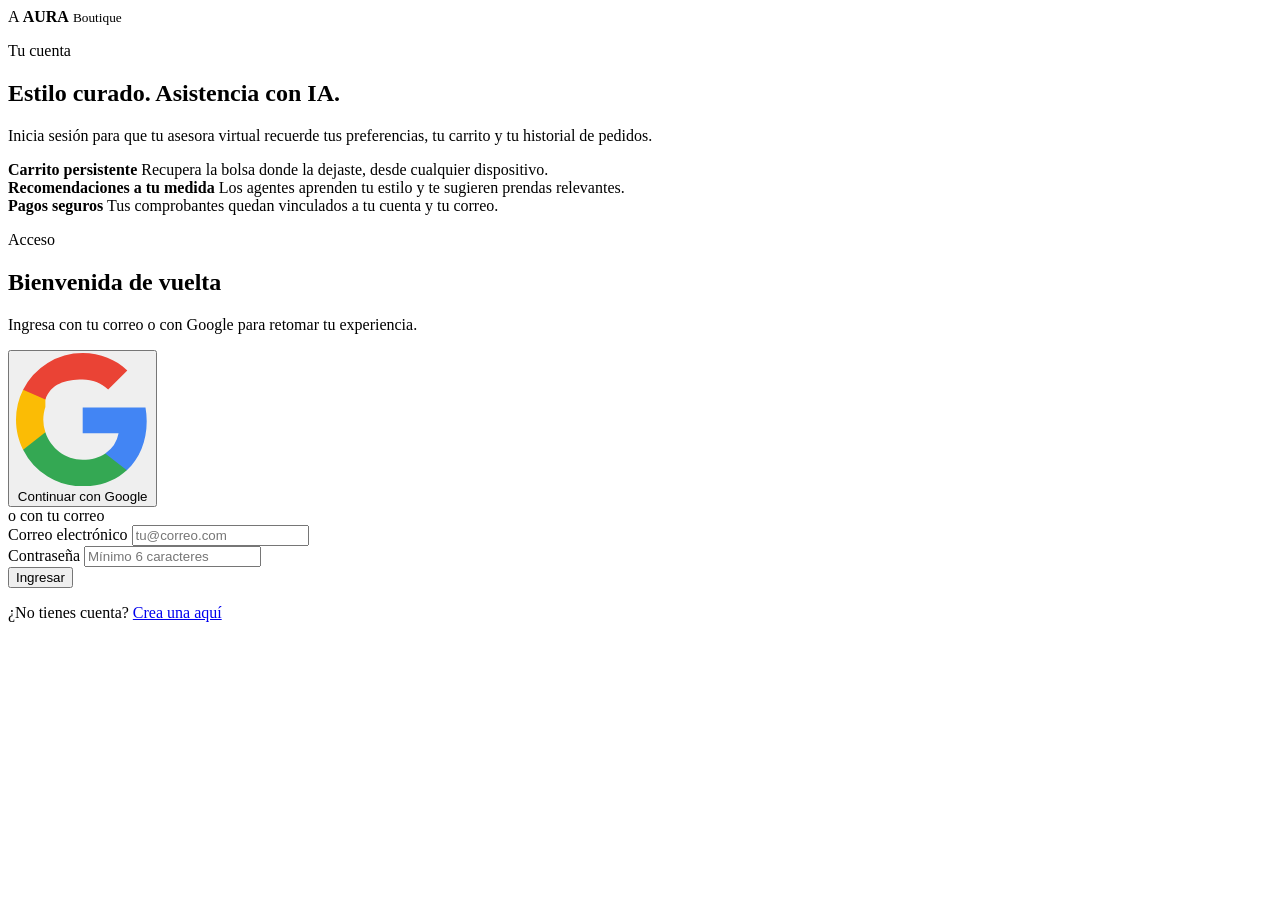
==== web/static/login.html @ 2b28d8bf "Migracion a LangChain/LangGraph con agentes MCP" ====
<!DOCTYPE html>
<html lang="es">
<head>
  <meta charset="UTF-8" />
  <meta name="viewport" content="width=device-width, initial-scale=1.0" />
  <title>Iniciar sesión — AURA Boutique</title>
  <link rel="stylesheet" href="/static/auth.css" />
</head>
<body>
  <div class="auth-shell">
    <!-- Panel izquierdo: branding -->
    <aside class="brand-panel">
      <div class="brand-content">
        <div class="logo-row">
          <span class="logo">A</span>
          <span class="brand-text">
            <strong>AURA</strong>
            <small>Boutique</small>
          </span>
        </div>

        <div>
          <p class="brand-kicker">Tu cuenta</p>
          <h2 class="brand-heading">
            Estilo curado.
            <span class="accent">Asistencia con IA.</span>
          </h2>
          <p class="brand-copy">
            Inicia sesión para que tu asesora virtual recuerde tus
            preferencias, tu carrito y tu historial de pedidos.
          </p>
        </div>

        <div class="brand-features">
          <div class="brand-feature">
            <span class="dot"></span>
            <div>
              <strong>Carrito persistente</strong>
              <span>Recupera la bolsa donde la dejaste, desde cualquier dispositivo.</span>
            </div>
          </div>
          <div class="brand-feature">
            <span class="dot"></span>
            <div>
              <strong>Recomendaciones a tu medida</strong>
              <span>Los agentes aprenden tu estilo y te sugieren prendas relevantes.</span>
            </div>
          </div>
          <div class="brand-feature">
            <span class="dot"></span>
            <div>
              <strong>Pagos seguros</strong>
              <span>Tus comprobantes quedan vinculados a tu cuenta y tu correo.</span>
            </div>
          </div>
        </div>
      </div>
    </aside>

    <!-- Panel derecho: formulario -->
    <section class="form-panel">
      <div class="auth-card">
        <header class="auth-header">
          <p class="kicker">Acceso</p>
          <h1>Bienvenida de vuelta</h1>
          <p>Ingresa con tu correo o con Google para retomar tu experiencia.</p>
        </header>

        <div id="alert" class="alert" style="display:none">
          <span class="icon">!</span>
          <span id="alert-msg"></span>
        </div>

        <button id="google-btn" type="button" class="google-btn">
          <svg viewBox="0 0 18 18" fill="none" aria-hidden="true">
            <path d="M17.64 9.2c0-.637-.057-1.251-.164-1.84H9v3.481h4.844a4.14 4.14 0 01-1.796 2.716v2.259h2.908c1.702-1.567 2.684-3.875 2.684-6.615z" fill="#4285F4"/>
            <path d="M9 18c2.43 0 4.467-.806 5.956-2.18l-2.908-2.259c-.806.54-1.837.86-3.048.86-2.344 0-4.328-1.584-5.036-3.711H.957v2.332A8.997 8.997 0 009 18z" fill="#34A853"/>
            <path d="M3.964 10.71A5.41 5.41 0 013.682 9c0-.593.102-1.17.282-1.71V4.958H.957A8.996 8.996 0 000 9c0 1.452.348 2.827.957 4.042l3.007-2.332z" fill="#FBBC05"/>
            <path d="M9 3.58c1.321 0 2.508.454 3.44 1.345l2.582-2.58C13.463.891 11.426 0 9 0A8.997 8.997 0 00.957 4.958L3.964 6.29C4.672 4.163 6.656 3.58 9 3.58z" fill="#EA4335"/>
          </svg>
          <span id="google-label">Continuar con Google</span>
        </button>

        <div class="divider"><span>o con tu correo</span></div>

        <form id="login-form" novalidate>
          <div class="field">
            <label for="email">Correo electrónico</label>
            <input id="email" type="email" placeholder="tu@correo.com" autocomplete="email" required />
          </div>

          <div class="field">
            <label for="password">Contraseña</label>
            <input id="password" type="password" placeholder="Mínimo 6 caracteres" autocomplete="current-password" required />
          </div>

          <button type="submit" id="submit-btn" class="primary-btn">
            <span id="submit-label">Ingresar</span>
          </button>
        </form>

        <p class="auth-footer">
          ¿No tienes cuenta? <a href="/register">Crea una aquí</a>
        </p>
      </div>
    </section>
  </div>

  <script type="module">
    import {
      auth,
      googleProvider,
      signInWithEmailAndPassword,
      signInWithPopup,
      onAuthStateChanged,
      syncWithBackend,
      mapFirebaseError,
    } from "/static/firebase-config.js";

    const $ = (id) => document.getElementById(id);
    const alertBox = $("alert");
    const alertMsg = $("alert-msg");
    let redirecting = false;

    function showError(msg) {
      alertBox.classList.remove("success");
      alertMsg.textContent = msg;
      alertBox.style.display = "flex";
    }
    function clearError() {
      alertBox.style.display = "none";
      alertMsg.textContent = "";
    }
    function setLoading(loading, where) {
      if (where === "submit") {
        $("submit-btn").disabled = loading;
        $("submit-label").innerHTML = loading
          ? '<span class="spinner"></span> Ingresando...'
          : "Ingresar";
      } else if (where === "google") {
        $("google-btn").disabled = loading;
        $("google-label").textContent = loading
          ? "Conectando..."
          : "Continuar con Google";
      }
    }

    async function postLoginRedirect(user, displayName) {
      if (redirecting) return;
      redirecting = true;
      try {
        await syncWithBackend(user, displayName);
        const params = new URLSearchParams(window.location.search);
        const redirect = params.get("redirect") || "/";
        window.location.href = redirect;
      } catch (err) {
        redirecting = false;
        throw err;
      }
    }

    onAuthStateChanged(auth, async (user) => {
      if (!user) return;
      try {
        await postLoginRedirect(user);
      } catch (_) {
        redirecting = false;
      }
    });

    $("login-form").addEventListener("submit", async (e) => {
      e.preventDefault();
      clearError();
      const email = $("email").value.trim();
      const password = $("password").value;
      if (!email || password.length < 6) {
        showError("Completa correo y contraseña (mínimo 6 caracteres).");
        return;
      }
      setLoading(true, "submit");
      try {
        const cred = await signInWithEmailAndPassword(auth, email, password);
        await postLoginRedirect(cred.user);
      } catch (err) {
        showError(mapFirebaseError(err));
      } finally {
        setLoading(false, "submit");
      }
    });

    $("google-btn").addEventListener("click", async () => {
      clearError();
      setLoading(true, "google");
      try {
        const cred = await signInWithPopup(auth, googleProvider);
        await postLoginRedirect(cred.user);
      } catch (err) {
        showError(mapFirebaseError(err));
      } finally {
        setLoading(false, "google");
      }
    });
  </script>
</body>
</html>
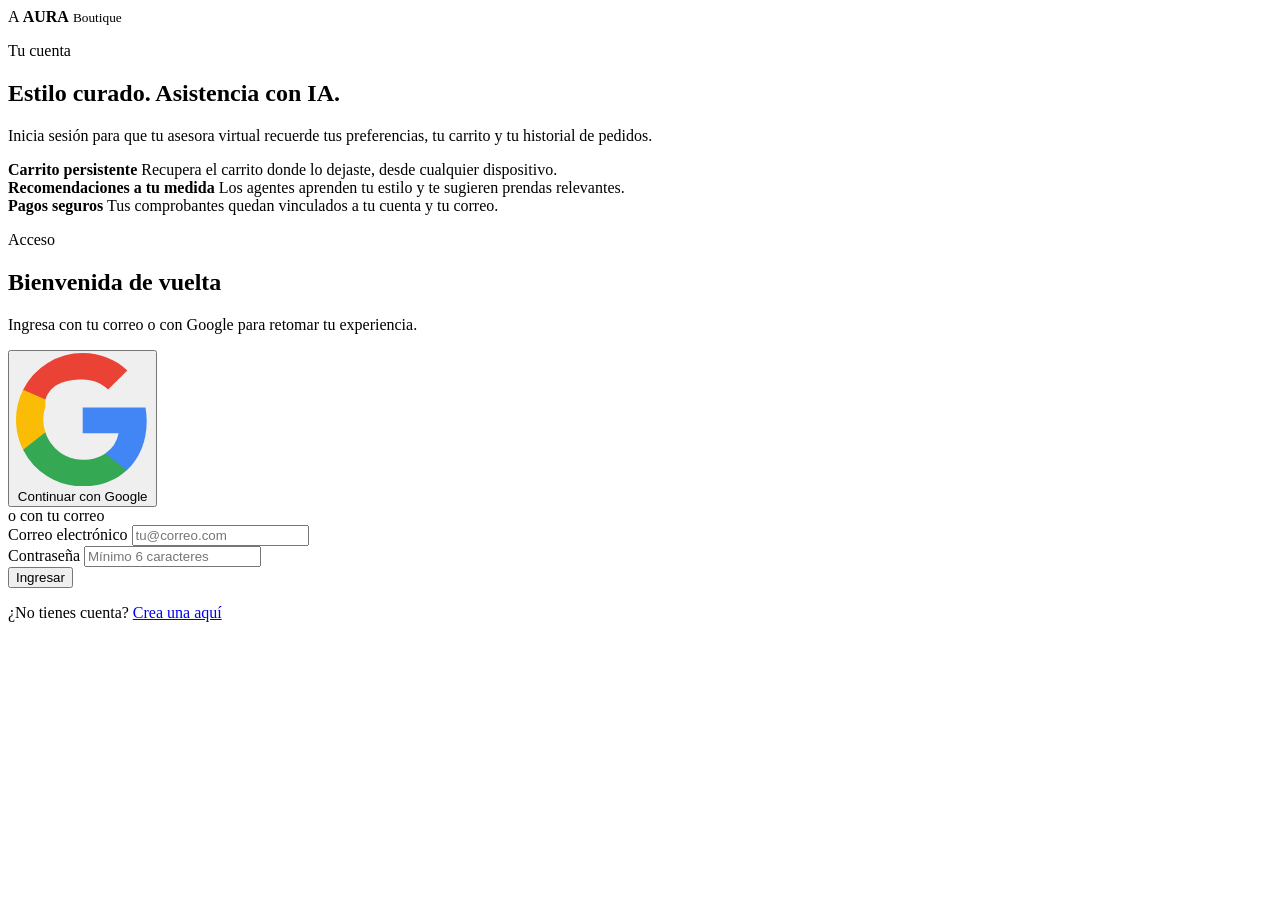
==== commit 4a1dfa1c: "Migración completa a LangChain/LangGraph y mejoras de interfaz" ====
--- a/web/static/login.html
+++ b/web/static/login.html
@@ -36,7 +36,7 @@
             <span class="dot"></span>
             <div>
               <strong>Carrito persistente</strong>
-              <span>Recupera la bolsa donde la dejaste, desde cualquier dispositivo.</span>
+              <span>Recupera el carrito donde lo dejaste, desde cualquier dispositivo.</span>
             </div>
           </div>
           <div class="brand-feature">
